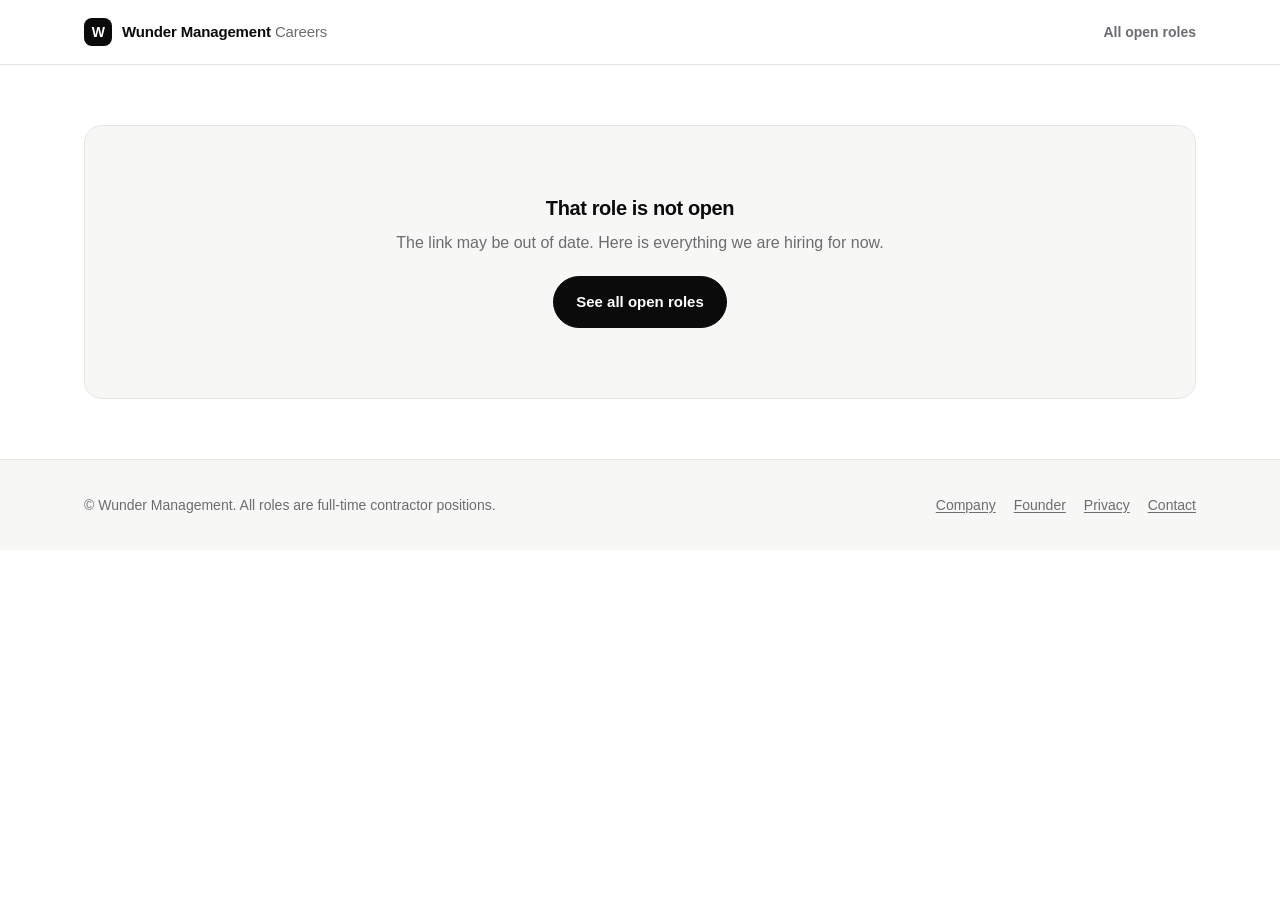
==== apply.html @ 351dd754 "Wunder Management careers site: 8 roles, 127 questions Static copy of careers_site/site from Wunderm" ====
<!DOCTYPE html>
<html lang="en">
<head>
<meta charset="utf-8">
<meta name="viewport" content="width=device-width, initial-scale=1">
<title>Apply — Wunder Management</title>
<meta name="description" content="Apply for a remote role at Wunder Management, a European creator growth agency.">
<link rel="stylesheet" href="assets/styles.css">
</head>
<body data-page="apply">

<header class="site-header">
  <div class="wrap">
    <a class="brand" href="index.html">
      <span class="brand-mark" aria-hidden="true">W</span>
      <span class="brand-text">Wunder Management <span class="brand-sub">Careers</span></span>
    </a>
    <a class="header-link" href="index.html">All open roles</a>
  </div>
</header>

<main id="main">
  <section class="role-hero">
    <div class="wrap">
      <a class="back-link" href="index.html">&larr; All open roles</a>
      <h1 id="roleTitle">Loading role&hellip;</h1>
      <div class="meta-grid" id="roleMeta"></div>
    </div>
  </section>

  <div class="wrap">
    <div class="layout">
      <article class="ad" id="roleAd" aria-label="Role description"></article>

      <aside class="form-panel">
        <section class="card" aria-labelledby="formHeading">
          <div class="card__head">
            <h2 id="formHeading">Apply for this role</h2>
            <p id="formSubhead">A few minutes. Your answers save as you go.</p>
            <div class="progress" id="progress" role="presentation"></div>
            <p class="step-count" id="stepCount"></p>
          </div>

          <form id="applyForm" novalidate>
            <div class="card__body">
              <div class="banner" id="banner" role="alert"></div>
              <div id="steps"></div>
              <!-- Bots fill every field they can find, including this one. -->
              <div style="position:absolute;left:-9999px" aria-hidden="true">
                <label for="hp">Do not fill this in</label>
                <input type="text" id="hp" name="website_url" tabindex="-1" autocomplete="off">
              </div>
              <p class="form-note" id="privacyNote"></p>
            </div>
            <div class="card__foot">
              <button type="button" class="btn btn--ghost" id="backBtn">Back</button>
              <button type="submit" class="btn btn--accent" id="nextBtn">Continue</button>
            </div>
          </form>

          <div class="done" id="done" role="status">
            <div class="done__mark" aria-hidden="true">&check;</div>
            <h2>Application received</h2>
            <p id="doneMessage"></p>
            <p style="margin-top:22px">
              <a class="btn btn--ghost" href="index.html">See other open roles</a>
            </p>
          </div>
        </section>
        <noscript>
          <div class="empty" style="margin-top:20px">
            <h2>This form needs JavaScript</h2>
            <p>Email <a href="mailto:ja@kgmodelmanagement.com">ja@kgmodelmanagement.com</a>
               and we will send you the application directly.</p>
          </div>
        </noscript>
      </aside>
    </div>
  </div>
</main>

<footer class="site-footer">
  <div class="wrap">
    <span>&copy; Wunder Management. All roles are full-time contractor positions.</span>
    <span class="footer-links">
      <a href="https://wundermgmt.com" target="_blank" rel="noopener">Company</a>
      <a href="https://www.instagram.com/lauris_kalnins" target="_blank" rel="noopener">Founder</a>
      <a href="https://wundermgmt.com/imprint" target="_blank" rel="noopener">Privacy</a>
      <a href="mailto:ja@kgmodelmanagement.com">Contact</a>
    </span>
  </div>
</footer>

<script src="assets/config.js"></script>
<script src="assets/forms.js"></script>
<script src="assets/app.js"></script>
</body>
</html>
---- assets/styles.css ----
/**
 * styles.css - Wunder Management careers site.
 *
 * Same palette and type scale as the Head of Short-Form Editing apply page, so
 * an applicant who sees both is looking at one company.
 *
 * No webfont on purpose. Applicants are in the Philippines on mixed connections,
 * and a blocking font request is the slowest thing on a page like this. The
 * system stack renders as Inter on newer Windows and as SF/Segoe/Roboto
 * elsewhere, all of which look right.
 */

:root {
  --ink: #0B0B0C;
  --ink-2: #26262B;
  --paper: #FFFFFF;
  --surface: #F7F7F5;
  --surface-2: #F1F1EE;
  --line: #E4E4E0;
  --line-strong: #CFCFC9;
  --muted: #6C6C72;
  --accent: #FF4D2E;
  --accent-ink: #E03A1C;
  --accent-soft: #FFF1ED;
  --ok: #0E9F6E;
  --ok-soft: #E7F7F0;
  --err: #D62B20;
  --err-soft: #FDECEA;

  --r-sm: 8px;
  --r: 12px;
  --r-lg: 18px;
  --r-xl: 26px;

  --shadow-sm: 0 1px 2px rgba(11, 11, 12, .05), 0 1px 1px rgba(11, 11, 12, .04);
  --shadow: 0 4px 16px rgba(11, 11, 12, .06), 0 1px 2px rgba(11, 11, 12, .04);
  --shadow-lg: 0 24px 60px -20px rgba(11, 11, 12, .22), 0 4px 16px rgba(11, 11, 12, .06);

  --wrap: 1160px;
  --font: "Inter", -apple-system, BlinkMacSystemFont, "Segoe UI Variable Text",
          "Segoe UI", Roboto, "Helvetica Neue", Arial, sans-serif;
}

*, *::before, *::after { box-sizing: border-box; }

html { -webkit-text-size-adjust: 100%; scroll-behavior: smooth; }
@media (prefers-reduced-motion: reduce) {
  html { scroll-behavior: auto; }
  * { animation-duration: .001ms !important; transition-duration: .001ms !important; }
}

body {
  margin: 0;
  font-family: var(--font);
  font-size: 16px;
  line-height: 1.6;
  color: var(--ink);
  background: var(--paper);
  -webkit-font-smoothing: antialiased;
}

a { color: var(--ink); text-decoration: underline; text-underline-offset: 2px; }
a:hover { color: var(--accent-ink); }

h1, h2, h3, h4 { margin: 0; letter-spacing: -.02em; line-height: 1.2; font-weight: 700; }
p { margin: 0 0 1em; }
p:last-child { margin-bottom: 0; }

:focus-visible {
  outline: 3px solid var(--accent);
  outline-offset: 2px;
  border-radius: 4px;
}

.wrap { width: 100%; max-width: var(--wrap); margin: 0 auto; padding: 0 24px; }
.sr-only {
  position: absolute; width: 1px; height: 1px; padding: 0; margin: -1px;
  overflow: hidden; clip: rect(0 0 0 0); white-space: nowrap; border: 0;
}

/* ============================== header ============================== */

.site-header {
  position: sticky; top: 0; z-index: 40;
  background: rgba(255, 255, 255, .88);
  backdrop-filter: saturate(180%) blur(12px);
  border-bottom: 1px solid var(--line);
}
.site-header .wrap {
  display: flex; align-items: center; justify-content: space-between;
  min-height: 64px; gap: 16px;
}
.brand { display: flex; align-items: center; gap: 10px; text-decoration: none; font-weight: 700; }
.brand:hover { color: var(--ink); }
.brand-mark {
  width: 28px; height: 28px; border-radius: 8px; flex: none;
  background: var(--ink); color: #fff;
  display: grid; place-items: center;
  font-size: 14px; font-weight: 800; letter-spacing: -.04em;
}
.brand-text { font-size: 15px; letter-spacing: -.01em; }
.brand-sub { color: var(--muted); font-weight: 500; }
.header-link { font-size: 14px; font-weight: 600; text-decoration: none; color: var(--muted); }
.header-link:hover { color: var(--ink); }

/* ============================== buttons ============================== */

.btn {
  display: inline-flex; align-items: center; justify-content: center; gap: 8px;
  padding: 13px 22px; border-radius: 999px; border: 1px solid var(--ink);
  background: var(--ink); color: #fff;
  font: inherit; font-size: 15px; font-weight: 600; text-decoration: none;
  cursor: pointer; transition: transform .12s ease, background .15s ease, box-shadow .15s ease;
}
.btn:hover { color: #fff; transform: translateY(-1px); box-shadow: var(--shadow); }
.btn:active { transform: translateY(0); }
.btn--accent { background: var(--accent); border-color: var(--accent); }
.btn--accent:hover { background: var(--accent-ink); border-color: var(--accent-ink); }
.btn--ghost { background: transparent; color: var(--ink); border-color: var(--line-strong); }
.btn--ghost:hover { color: var(--ink); background: var(--surface); }
.btn[disabled] { opacity: .5; cursor: not-allowed; transform: none; box-shadow: none; }
.btn--block { width: 100%; }

/* ============================== hero ============================== */

.hero { padding: 64px 0 40px; border-bottom: 1px solid var(--line); background: var(--surface); }
.hero__eyebrow {
  font-size: 13px; font-weight: 700; letter-spacing: .1em; text-transform: uppercase;
  color: var(--accent-ink); margin-bottom: 14px;
}
.hero h1 { font-size: clamp(30px, 5vw, 48px); max-width: 20ch; }
.hero__lede { margin-top: 16px; font-size: 18px; color: var(--muted); max-width: 62ch; }
.hero__stats { display: flex; flex-wrap: wrap; gap: 28px; margin-top: 30px; }
.stat__n { font-size: 24px; font-weight: 700; letter-spacing: -.03em; display: block; }
.stat__l { font-size: 13px; color: var(--muted); }

/* ============================== filters ============================== */

.filters { display: flex; flex-wrap: wrap; gap: 8px; padding: 28px 0 4px; }
.chip {
  padding: 8px 15px; border-radius: 999px; border: 1px solid var(--line-strong);
  background: var(--paper); color: var(--ink);
  font: inherit; font-size: 14px; font-weight: 600; cursor: pointer;
}
.chip:hover { background: var(--surface); }
.chip[aria-pressed="true"] { background: var(--ink); border-color: var(--ink); color: #fff; }

/* ============================== role cards ============================== */

.roles {
  display: grid; gap: 18px; padding: 22px 0 72px;
  grid-template-columns: repeat(auto-fill, minmax(320px, 1fr));
}
.role {
  display: flex; flex-direction: column; gap: 14px;
  padding: 24px; border: 1px solid var(--line); border-radius: var(--r-lg);
  background: var(--paper); box-shadow: var(--shadow-sm);
  transition: transform .14s ease, box-shadow .16s ease, border-color .16s ease;
}
.role:hover { transform: translateY(-3px); box-shadow: var(--shadow-lg); border-color: var(--line-strong); }
.role__top { display: flex; align-items: center; justify-content: space-between; gap: 10px; }
.badge {
  font-size: 11px; font-weight: 700; letter-spacing: .08em; text-transform: uppercase;
  padding: 5px 10px; border-radius: 999px; background: var(--surface-2); color: var(--muted);
}
.badge--accent { background: var(--accent-soft); color: var(--accent-ink); }
.role h2 { font-size: 21px; }
.role__summary { color: var(--muted); font-size: 15px; margin: 0; }
.role__facts { list-style: none; margin: 0; padding: 0; display: grid; gap: 8px; }
.role__facts li { display: flex; gap: 10px; font-size: 14px; }
.role__facts dt, .fact__k { color: var(--muted); min-width: 74px; flex: none; }
.fact__v { font-weight: 600; }
.role__cta { margin-top: auto; }

/* ============================== role page ============================== */

.role-hero { padding: 46px 0 34px; background: var(--surface); border-bottom: 1px solid var(--line); }
.back-link { font-size: 14px; font-weight: 600; text-decoration: none; color: var(--muted); }
.back-link:hover { color: var(--ink); }
.role-hero h1 { font-size: clamp(28px, 4.4vw, 42px); margin-top: 16px; max-width: 26ch; }
.meta-grid {
  display: grid; gap: 14px; margin-top: 26px;
  grid-template-columns: repeat(auto-fit, minmax(160px, 1fr));
}
.meta {
  padding: 14px 16px; background: var(--paper);
  border: 1px solid var(--line); border-radius: var(--r);
}
.meta__k {
  font-size: 11px; font-weight: 700; letter-spacing: .08em; text-transform: uppercase;
  color: var(--muted);
}
.meta__v { font-size: 15px; font-weight: 600; margin-top: 4px; }

.layout {
  display: grid; gap: 44px; padding: 44px 0 80px;
  grid-template-columns: minmax(0, 1fr) minmax(0, 440px);
  align-items: start;
}
@media (max-width: 940px) {
  .layout { grid-template-columns: 1fr; gap: 34px; }
  .form-panel { position: static !important; }
}

/* job ad */
.ad { font-size: 16px; max-width: 68ch; }
.ad h3 {
  font-size: 19px; margin: 34px 0 12px; padding-top: 22px;
  border-top: 1px solid var(--line);
}
.ad > h3:first-child { margin-top: 0; padding-top: 0; border-top: 0; }
.ad p { color: var(--ink-2); }
.ad ul, .ad ol { margin: 0 0 1em; padding-left: 22px; color: var(--ink-2); }
.ad li { margin-bottom: 7px; }
.ad ul { list-style: none; padding-left: 0; }
.ad ul li { position: relative; padding-left: 22px; }
.ad ul li::before {
  content: ""; position: absolute; left: 4px; top: .62em;
  width: 6px; height: 6px; border-radius: 50%; background: var(--accent);
}
.ad strong { font-weight: 700; color: var(--ink); }
.ad a { word-break: break-word; }

/* ============================== form ============================== */

.form-panel { position: sticky; top: 88px; }
.card {
  background: var(--paper); border: 1px solid var(--line);
  border-radius: var(--r-xl); box-shadow: var(--shadow-lg); overflow: hidden;
}
.card__head { padding: 24px 26px 20px; border-bottom: 1px solid var(--line); }
.card__head h2 { font-size: 20px; }
.card__head p { margin: 6px 0 0; font-size: 14px; color: var(--muted); }
.card__body { padding: 24px 26px; }
.card__foot {
  padding: 18px 26px 24px; border-top: 1px solid var(--line);
  background: var(--surface); display: flex; gap: 12px; align-items: center;
}
.card__foot .btn { flex: 1; }

/* progress */
.progress { display: flex; gap: 6px; margin-top: 18px; }
.progress__seg {
  height: 4px; flex: 1; border-radius: 999px; background: var(--line);
  transition: background .2s ease;
}
.progress__seg[data-state="done"] { background: var(--ok); }
.progress__seg[data-state="current"] { background: var(--accent); }
.step-count { font-size: 13px; font-weight: 600; color: var(--muted); margin-top: 10px; }

/* fields */
.step { display: none; }
.step[data-active="true"] { display: block; }
.step__blurb { font-size: 14px; color: var(--muted); margin: 0 0 22px; }

.field { margin-bottom: 22px; }
.field:last-child { margin-bottom: 0; }
.field__label { display: block; font-size: 15px; font-weight: 600; margin-bottom: 6px; }
.req { color: var(--accent-ink); margin-left: 2px; }
.opt { color: var(--muted); font-weight: 500; font-size: 13px; margin-left: 6px; }
.field__help { font-size: 13px; color: var(--muted); margin: 0 0 10px; }
.field__help a { word-break: break-word; }

input[type="text"], input[type="email"], input[type="tel"],
input[type="url"], input[type="number"], textarea, select {
  width: 100%; padding: 12px 14px;
  font: inherit; font-size: 15px; color: var(--ink);
  background: var(--paper); border: 1px solid var(--line-strong);
  border-radius: var(--r-sm);
  transition: border-color .14s ease, box-shadow .14s ease;
}
input:hover, textarea:hover { border-color: var(--muted); }
input:focus, textarea:focus, select:focus {
  outline: none; border-color: var(--accent);
  box-shadow: 0 0 0 3px var(--accent-soft);
}
textarea { min-height: 132px; resize: vertical; line-height: 1.55; }
input[aria-invalid="true"], textarea[aria-invalid="true"] {
  border-color: var(--err); background: var(--err-soft);
}

/* choices */
.choices { display: grid; gap: 8px; border: 0; padding: 0; margin: 0; }
.choices--inline { grid-template-columns: 1fr 1fr; }
.choice {
  display: flex; align-items: flex-start; gap: 10px;
  padding: 12px 14px; border: 1px solid var(--line-strong); border-radius: var(--r-sm);
  cursor: pointer; font-size: 15px; background: var(--paper);
  transition: border-color .14s ease, background .14s ease;
}
.choice:hover { border-color: var(--muted); background: var(--surface); }
.choice input { width: auto; margin: 3px 0 0; accent-color: var(--accent); flex: none; }
.choice:has(input:checked) {
  border-color: var(--accent); background: var(--accent-soft); font-weight: 600;
}
.choice span { flex: 1; }

/* file input */
.file-drop {
  display: flex; align-items: center; gap: 14px;
  padding: 16px; border: 1.5px dashed var(--line-strong);
  border-radius: var(--r); background: var(--surface); cursor: pointer;
  transition: border-color .14s ease, background .14s ease;
}
.file-drop:hover { border-color: var(--accent); background: var(--accent-soft); }
.file-drop input { position: absolute; opacity: 0; width: 1px; height: 1px; }
.file-drop__icon {
  width: 40px; height: 40px; flex: none; border-radius: 10px;
  background: var(--paper); border: 1px solid var(--line);
  display: grid; place-items: center; font-size: 17px;
}
.file-drop__text { font-size: 14px; }
.file-drop__text b { display: block; font-size: 15px; }
.file-drop__text span { color: var(--muted); }
.file-drop[data-has-file="true"] { border-style: solid; border-color: var(--ok); background: var(--ok-soft); }

.error {
  display: none; margin-top: 7px; font-size: 13.5px; font-weight: 600; color: var(--err);
}
.error[data-show="true"] { display: block; }

.form-note { font-size: 13px; color: var(--muted); margin: 18px 0 0; }
.banner {
  display: none; margin: 0 0 20px; padding: 13px 15px;
  border-radius: var(--r-sm); font-size: 14px; font-weight: 500;
  border: 1px solid var(--err); background: var(--err-soft); color: #8A1B14;
}
.banner[data-show="true"] { display: block; }
.banner--warn { border-color: #E2A200; background: #FFF8E1; color: #6B4E00; }

/* success */
.done { display: none; padding: 40px 30px; text-align: center; }
.done[data-show="true"] { display: block; }
.done__mark {
  width: 58px; height: 58px; margin: 0 auto 20px; border-radius: 50%;
  background: var(--ok-soft); color: var(--ok);
  display: grid; place-items: center; font-size: 27px; font-weight: 700;
}
.done h2 { font-size: 23px; margin-bottom: 12px; }
.done p { color: var(--muted); font-size: 15px; }
.spinner {
  width: 16px; height: 16px; border-radius: 50%;
  border: 2px solid rgba(255, 255, 255, .4); border-top-color: #fff;
  animation: spin .7s linear infinite;
}
@keyframes spin { to { transform: rotate(360deg); } }

/* ============================== footer ============================== */

.site-footer {
  border-top: 1px solid var(--line); background: var(--surface);
  padding: 34px 0; font-size: 14px; color: var(--muted);
}
.site-footer .wrap { display: flex; flex-wrap: wrap; gap: 16px; justify-content: space-between; }
.site-footer a { color: var(--muted); }
.site-footer a:hover { color: var(--ink); }
.footer-links { display: flex; flex-wrap: wrap; gap: 18px; }

/* ============================== empty state ============================== */

.empty {
  padding: 70px 24px; text-align: center; color: var(--muted);
  border: 1px solid var(--line); border-radius: var(--r-lg); background: var(--surface);
}
.empty h2 { color: var(--ink); font-size: 20px; margin-bottom: 10px; }

@media (max-width: 430px) {
  /* "Wunder Management Careers" wraps to three lines on a 375px phone. */
  .brand-text { font-size: 14px; }
  .brand-sub { display: none; }
  .header-link { font-size: 13px; }
}

@media (max-width: 560px) {
  .hero { padding: 42px 0 30px; }
  .card__head, .card__body { padding-left: 20px; padding-right: 20px; }
  .card__foot { padding-left: 20px; padding-right: 20px; flex-direction: column-reverse; }
  .card__foot .btn { width: 100%; }
  .choices--inline { grid-template-columns: 1fr; }
}
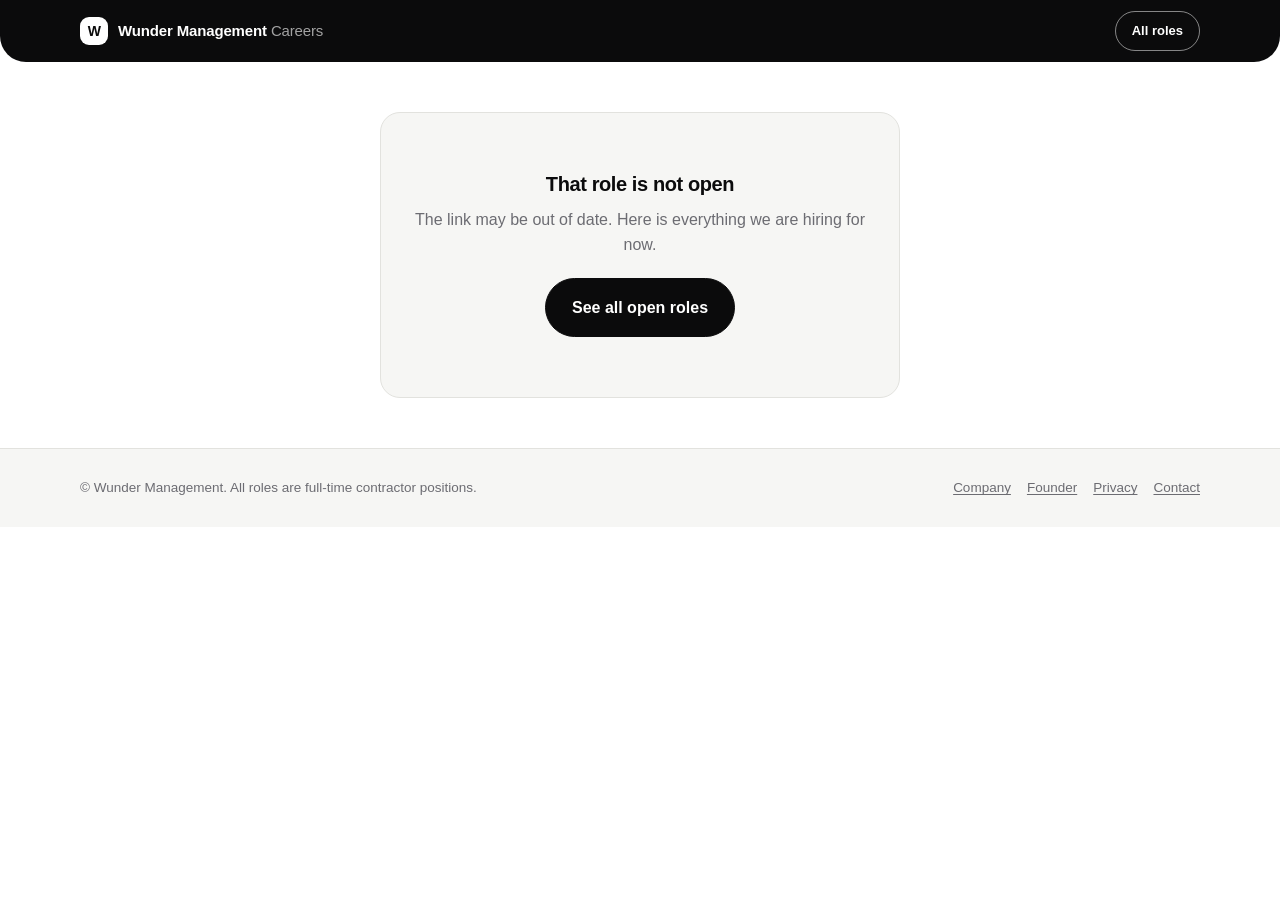
==== commit 4e6cf42a: "Sync site from kg-hiring-screen@e780a3e" ====
--- a/apply.html
+++ b/apply.html
@@ -15,68 +15,106 @@
       <span class="brand-mark" aria-hidden="true">W</span>
       <span class="brand-text">Wunder Management <span class="brand-sub">Careers</span></span>
     </a>
-    <a class="header-link" href="index.html">All open roles</a>
+    <a class="header-link" href="index.html">All roles</a>
   </div>
 </header>
 
 <main id="main">
-  <section class="role-hero">
-    <div class="wrap">
+
+  <!--
+    Screen zero. The applicant arrived from an ad for THIS role, so it leads with
+    the facts and one action. The full ad collapses behind a summary rather than
+    filling three phone screens above the first question.
+  -->
+  <section class="intro" id="introScreen">
+    <div class="wrap wrap--quiz">
       <a class="back-link" href="index.html">&larr; All open roles</a>
       <h1 id="roleTitle">Loading role&hellip;</h1>
+      <p class="intro__summary" id="roleSummary"></p>
       <div class="meta-grid" id="roleMeta"></div>
+
+      <details class="details">
+        <summary>Full role details</summary>
+        <div class="details__body">
+          <article class="ad" id="roleAd" aria-label="Role description"></article>
+        </div>
+      </details>
+
+      <div class="intro__cta">
+        <button type="button" class="btn btn--block" id="startBtn">Start application</button>
+      </div>
+      <p class="intro__note" id="introNote"></p>
     </div>
   </section>
 
-  <div class="wrap">
-    <div class="layout">
-      <article class="ad" id="roleAd" aria-label="Role description"></article>
+  <!-- The quiz itself: one question per screen. -->
+  <section class="quiz" id="quizScreen" hidden>
+    <div class="wrap wrap--quiz">
 
-      <aside class="form-panel">
-        <section class="card" aria-labelledby="formHeading">
-          <div class="card__head">
-            <h2 id="formHeading">Apply for this role</h2>
-            <p id="formSubhead">A few minutes. Your answers save as you go.</p>
-            <div class="progress" id="progress" role="presentation"></div>
-            <p class="step-count" id="stepCount"></p>
-          </div>
+      <div class="quiz__bar">
+        <button type="button" class="quiz__back" id="quizBack" aria-label="Go back to the previous question">&larr;</button>
+        <div class="progress" role="presentation"><div class="progress__fill" id="progressFill"></div></div>
+        <p class="step-count" id="stepCount"></p>
+      </div>
 
-          <form id="applyForm" novalidate>
-            <div class="card__body">
-              <div class="banner" id="banner" role="alert"></div>
-              <div id="steps"></div>
-              <!-- Bots fill every field they can find, including this one. -->
-              <div style="position:absolute;left:-9999px" aria-hidden="true">
-                <label for="hp">Do not fill this in</label>
-                <input type="text" id="hp" name="website_url" tabindex="-1" autocomplete="off">
-              </div>
-              <p class="form-note" id="privacyNote"></p>
-            </div>
-            <div class="card__foot">
-              <button type="button" class="btn btn--ghost" id="backBtn">Back</button>
-              <button type="submit" class="btn btn--accent" id="nextBtn">Continue</button>
-            </div>
-          </form>
+      <form id="applyForm" novalidate>
+        <div class="banner" id="banner" role="alert"></div>
+        <div id="screens"></div>
 
-          <div class="done" id="done" role="status">
-            <div class="done__mark" aria-hidden="true">&check;</div>
-            <h2>Application received</h2>
-            <p id="doneMessage"></p>
-            <p style="margin-top:22px">
-              <a class="btn btn--ghost" href="index.html">See other open roles</a>
-            </p>
-          </div>
-        </section>
-        <noscript>
-          <div class="empty" style="margin-top:20px">
-            <h2>This form needs JavaScript</h2>
-            <p>Email <a href="mailto:ja@kgmodelmanagement.com">ja@kgmodelmanagement.com</a>
-               and we will send you the application directly.</p>
-          </div>
-        </noscript>
-      </aside>
+        <!-- Bots fill every field they can find, including this one. -->
+        <div style="position:absolute;left:-9999px" aria-hidden="true">
+          <label for="hp">Do not fill this in</label>
+          <input type="text" id="hp" name="website_url" tabindex="-1" autocomplete="off">
+        </div>
+
+        <div class="quiz__foot" id="quizFoot">
+          <button type="submit" class="btn btn--block" id="nextBtn">Continue</button>
+        </div>
+        <p class="form-note" id="privacyNote"></p>
+      </form>
+
+      <!--
+        The receipt. Deliberately more than a thank-you line: on 14 Aug 2026 two
+        roles rejected every submission for 15 hours, and the applicants who
+        noticed emailed their CVs in to ask whether it had arrived. A receipt
+        that names the role, echoes the address we will reply to and says what
+        happens next is what stops that question being asked at all.
+      -->
+      <div class="done" id="done" role="status">
+        <div class="done__mark" aria-hidden="true">&check;</div>
+        <h2>Application received</h2>
+        <p class="done__role" id="doneRole"></p>
+        <p id="doneMessage"></p>
+
+        <div class="done__next">
+          <h3>What happens next</h3>
+          <ol>
+            <li>Your answers are saved. Nothing further is needed from you.</li>
+            <li>We review every application against the requirements for this role.</li>
+            <li id="doneEmailStep">If you are shortlisted, we will email you.</li>
+          </ol>
+          <p class="done__note">
+            Our replies come from <strong>ja@kgmodelmanagement.com</strong>. Please
+            check your spam and promotions folders so it is not missed.
+          </p>
+        </div>
+
+        <p style="margin-top:28px">
+          <a class="btn btn--ghost" href="index.html">See other open roles</a>
+        </p>
+      </div>
+
+      <noscript>
+        <div class="empty" style="margin-top:20px">
+          <h2>This form needs JavaScript</h2>
+          <p>Email <a href="mailto:ja@kgmodelmanagement.com">ja@kgmodelmanagement.com</a>
+             and we will send you the application directly.</p>
+        </div>
+      </noscript>
+
     </div>
-  </div>
+  </section>
+
 </main>
 
 <footer class="site-footer">
@@ -92,7 +130,9 @@
 </footer>
 
 <script src="assets/config.js"></script>
+<script src="assets/angle.js"></script>
 <script src="assets/forms.js"></script>
 <script src="assets/app.js"></script>
+<script src="assets/postings-live.js"></script>
 </body>
 </html>
--- a/assets/styles.css
+++ b/assets/styles.css
@@ -1,8 +1,15 @@
 /**
  * styles.css - Wunder Management careers site.
  *
- * Same palette and type scale as the Head of Short-Form Editing apply page, so
- * an applicant who sees both is looking at one company.
+ * MONOCHROME ON PURPOSE. Black, white and grey only - no brand hue anywhere.
+ * Selection is shown by a filled black card, not by a colour, and errors by
+ * weight, a heavier border and a "!" marker rather than red. Colour is therefore
+ * never the only signal for anything, which is also what accessibility wants.
+ *
+ * The layout follows a quiz funnel: one question per screen, a large centred
+ * question, and full-width option cards big enough to hit with a thumb. Almost
+ * all traffic is Meta ad traffic on a phone, so every screen is designed at
+ * 375px first and simply gets more air on a desktop.
  *
  * No webfont on purpose. Applicants are in the Philippines on mixed connections,
  * and a blocking font request is the slowest thing on a page like this. The
@@ -12,40 +19,35 @@
 
 :root {
   --ink: #0B0B0C;
-  --ink-2: #26262B;
+  --ink-2: #34343A;
   --paper: #FFFFFF;
-  --surface: #F7F7F5;
-  --surface-2: #F1F1EE;
-  --line: #E4E4E0;
-  --line-strong: #CFCFC9;
+  --surface: #F6F6F4;
+  --surface-2: #EFEFEC;
+  --line: #E2E2DE;
+  --line-strong: #C9C9C3;
   --muted: #6C6C72;
-  --accent: #FF4D2E;
-  --accent-ink: #E03A1C;
-  --accent-soft: #FFF1ED;
-  --ok: #0E9F6E;
-  --ok-soft: #E7F7F0;
-  --err: #D62B20;
-  --err-soft: #FDECEA;
-
-  --r-sm: 8px;
-  --r: 12px;
-  --r-lg: 18px;
+  --muted-2: #8A8A90;
+
+  --r-sm: 10px;
+  --r: 14px;
+  --r-lg: 20px;
   --r-xl: 26px;
-
-  --shadow-sm: 0 1px 2px rgba(11, 11, 12, .05), 0 1px 1px rgba(11, 11, 12, .04);
-  --shadow: 0 4px 16px rgba(11, 11, 12, .06), 0 1px 2px rgba(11, 11, 12, .04);
-  --shadow-lg: 0 24px 60px -20px rgba(11, 11, 12, .22), 0 4px 16px rgba(11, 11, 12, .06);
+  --r-pill: 999px;
+
+  --shadow-sm: 0 1px 2px rgba(11, 11, 12, .05);
+  --shadow: 0 6px 20px -6px rgba(11, 11, 12, .12), 0 1px 2px rgba(11, 11, 12, .04);
+  --shadow-lg: 0 24px 60px -24px rgba(11, 11, 12, .22), 0 4px 14px rgba(11, 11, 12, .05);
 
   --wrap: 1160px;
+  --quiz: 560px;          /* one question never needs more width than this */
   --font: "Inter", -apple-system, BlinkMacSystemFont, "Segoe UI Variable Text",
           "Segoe UI", Roboto, "Helvetica Neue", Arial, sans-serif;
 }
 
 *, *::before, *::after { box-sizing: border-box; }
 
-html { -webkit-text-size-adjust: 100%; scroll-behavior: smooth; }
+html { -webkit-text-size-adjust: 100%; }
 @media (prefers-reduced-motion: reduce) {
-  html { scroll-behavior: auto; }
   * { animation-duration: .001ms !important; transition-duration: .001ms !important; }
 }
 
@@ -60,287 +62,361 @@
 }
 
 a { color: var(--ink); text-decoration: underline; text-underline-offset: 2px; }
-a:hover { color: var(--accent-ink); }
-
-h1, h2, h3, h4 { margin: 0; letter-spacing: -.02em; line-height: 1.2; font-weight: 700; }
+a:hover { color: var(--muted); }
+
+h1, h2, h3, h4 { margin: 0; letter-spacing: -.02em; line-height: 1.18; font-weight: 800; }
 p { margin: 0 0 1em; }
 p:last-child { margin-bottom: 0; }
 
-:focus-visible {
-  outline: 3px solid var(--accent);
-  outline-offset: 2px;
-  border-radius: 4px;
-}
-
-.wrap { width: 100%; max-width: var(--wrap); margin: 0 auto; padding: 0 24px; }
+:focus-visible { outline: 3px solid var(--ink); outline-offset: 2px; border-radius: 6px; }
+
+.wrap { width: 100%; max-width: var(--wrap); margin: 0 auto; padding: 0 20px; }
+.wrap--quiz { max-width: var(--quiz); }
 .sr-only {
   position: absolute; width: 1px; height: 1px; padding: 0; margin: -1px;
   overflow: hidden; clip: rect(0 0 0 0); white-space: nowrap; border: 0;
 }
 
-/* ============================== header ============================== */
-
+/* ============================== header ==============================
+ * A solid black bar with a curved bottom edge, which is what gives the
+ * funnel its "app screen" feel rather than "web page".
+ */
 .site-header {
-  position: sticky; top: 0; z-index: 40;
-  background: rgba(255, 255, 255, .88);
-  backdrop-filter: saturate(180%) blur(12px);
-  border-bottom: 1px solid var(--line);
+  background: var(--ink); color: #fff;
+  border-bottom-left-radius: 26px; border-bottom-right-radius: 26px;
 }
 .site-header .wrap {
   display: flex; align-items: center; justify-content: space-between;
-  min-height: 64px; gap: 16px;
-}
-.brand { display: flex; align-items: center; gap: 10px; text-decoration: none; font-weight: 700; }
-.brand:hover { color: var(--ink); }
+  min-height: 62px; gap: 16px;
+}
+.brand { display: flex; align-items: center; gap: 10px; text-decoration: none; font-weight: 800; color: #fff; }
+.brand:hover { color: #fff; }
 .brand-mark {
-  width: 28px; height: 28px; border-radius: 8px; flex: none;
-  background: var(--ink); color: #fff;
+  width: 28px; height: 28px; border-radius: 9px; flex: none;
+  background: #fff; color: var(--ink);
   display: grid; place-items: center;
   font-size: 14px; font-weight: 800; letter-spacing: -.04em;
 }
-.brand-text { font-size: 15px; letter-spacing: -.01em; }
-.brand-sub { color: var(--muted); font-weight: 500; }
-.header-link { font-size: 14px; font-weight: 600; text-decoration: none; color: var(--muted); }
-.header-link:hover { color: var(--ink); }
+/* Must not wrap: two lines here pushes the header to 90px and the curve looks
+ * broken. The link beside it shrinks instead. */
+.brand-text { font-size: 15px; letter-spacing: -.01em; white-space: nowrap; }
+.brand-sub { color: rgba(255, 255, 255, .62); font-weight: 500; }
+.header-link {
+  font-size: 13px; font-weight: 700; text-decoration: none;
+  color: #fff; padding: 9px 16px;
+  border: 1.5px solid rgba(255, 255, 255, .5); border-radius: var(--r-pill);
+}
+.header-link:hover { color: var(--ink); background: #fff; border-color: #fff; }
 
 /* ============================== buttons ============================== */
 
 .btn {
   display: inline-flex; align-items: center; justify-content: center; gap: 8px;
-  padding: 13px 22px; border-radius: 999px; border: 1px solid var(--ink);
+  padding: 16px 26px; border-radius: var(--r-pill); border: 1.5px solid var(--ink);
   background: var(--ink); color: #fff;
-  font: inherit; font-size: 15px; font-weight: 600; text-decoration: none;
-  cursor: pointer; transition: transform .12s ease, background .15s ease, box-shadow .15s ease;
-}
-.btn:hover { color: #fff; transform: translateY(-1px); box-shadow: var(--shadow); }
-.btn:active { transform: translateY(0); }
-.btn--accent { background: var(--accent); border-color: var(--accent); }
-.btn--accent:hover { background: var(--accent-ink); border-color: var(--accent-ink); }
+  font: inherit; font-size: 16px; font-weight: 700; text-decoration: none;
+  cursor: pointer; transition: background .15s ease, color .15s ease, opacity .15s ease;
+}
+.btn:hover { color: #fff; background: var(--ink-2); }
 .btn--ghost { background: transparent; color: var(--ink); border-color: var(--line-strong); }
 .btn--ghost:hover { color: var(--ink); background: var(--surface); }
-.btn[disabled] { opacity: .5; cursor: not-allowed; transform: none; box-shadow: none; }
+.btn[disabled] { opacity: .38; cursor: not-allowed; }
 .btn--block { width: 100%; }
 
 /* ============================== hero ============================== */
 
-.hero { padding: 64px 0 40px; border-bottom: 1px solid var(--line); background: var(--surface); }
+.hero { padding: 34px 0 26px; text-align: center; }
 .hero__eyebrow {
-  font-size: 13px; font-weight: 700; letter-spacing: .1em; text-transform: uppercase;
-  color: var(--accent-ink); margin-bottom: 14px;
-}
-.hero h1 { font-size: clamp(30px, 5vw, 48px); max-width: 20ch; }
-.hero__lede { margin-top: 16px; font-size: 18px; color: var(--muted); max-width: 62ch; }
-.hero__stats { display: flex; flex-wrap: wrap; gap: 28px; margin-top: 30px; }
-.stat__n { font-size: 24px; font-weight: 700; letter-spacing: -.03em; display: block; }
-.stat__l { font-size: 13px; color: var(--muted); }
+  font-size: 12px; font-weight: 800; letter-spacing: .12em; text-transform: uppercase;
+  color: var(--muted); margin-bottom: 12px;
+}
+.hero h1 {
+  font-size: clamp(30px, 7vw, 44px); text-transform: uppercase;
+  max-width: 18ch; margin: 0 auto; letter-spacing: -.03em;
+}
+.hero h1 em { font-style: normal; color: var(--muted-2); }
+.hero__lede {
+  margin: 14px auto 0; font-size: 17px; color: var(--muted); max-width: 42ch;
+}
+.hero__lede b { color: var(--ink-2); font-weight: 700; }
+.hero__stats {
+  display: flex; flex-wrap: wrap; justify-content: center; gap: 14px 26px; margin-top: 22px;
+}
+.stat__n { font-size: 20px; font-weight: 800; letter-spacing: -.03em; display: block; }
+.stat__l { font-size: 12.5px; color: var(--muted); }
 
 /* ============================== filters ============================== */
 
-.filters { display: flex; flex-wrap: wrap; gap: 8px; padding: 28px 0 4px; }
+.filters {
+  display: flex; flex-wrap: wrap; justify-content: center; gap: 8px; padding: 26px 0 4px;
+}
 .chip {
-  padding: 8px 15px; border-radius: 999px; border: 1px solid var(--line-strong);
+  padding: 9px 17px; border-radius: var(--r-pill); border: 1.5px solid var(--line-strong);
   background: var(--paper); color: var(--ink);
-  font: inherit; font-size: 14px; font-weight: 600; cursor: pointer;
+  font: inherit; font-size: 14px; font-weight: 700; cursor: pointer;
+  transition: background .14s ease, color .14s ease, border-color .14s ease;
 }
 .chip:hover { background: var(--surface); }
 .chip[aria-pressed="true"] { background: var(--ink); border-color: var(--ink); color: #fff; }
 
-/* ============================== role cards ============================== */
-
-.roles {
-  display: grid; gap: 18px; padding: 22px 0 72px;
-  grid-template-columns: repeat(auto-fill, minmax(320px, 1fr));
-}
+/* ============================== role cards ==============================
+ * Modelled on a job-board listing row: team and a NEW flag on top, the title
+ * large, then the one-line remote fact, then pay against hours on a baseline.
+ */
+.roles { display: grid; gap: 12px; padding: 18px 0 60px; max-width: var(--quiz); margin: 0 auto; }
 .role {
-  display: flex; flex-direction: column; gap: 14px;
-  padding: 24px; border: 1px solid var(--line); border-radius: var(--r-lg);
-  background: var(--paper); box-shadow: var(--shadow-sm);
-  transition: transform .14s ease, box-shadow .16s ease, border-color .16s ease;
-}
-.role:hover { transform: translateY(-3px); box-shadow: var(--shadow-lg); border-color: var(--line-strong); }
-.role__top { display: flex; align-items: center; justify-content: space-between; gap: 10px; }
+  display: block; text-align: left; width: 100%;
+  padding: 18px 20px; border: 1.5px solid var(--line); border-radius: var(--r-lg);
+  background: var(--paper); box-shadow: var(--shadow-sm); cursor: pointer;
+  font: inherit; color: var(--ink); text-decoration: none;
+  transition: border-color .16s ease, box-shadow .16s ease, transform .12s ease;
+}
+.role:hover { border-color: var(--ink); box-shadow: var(--shadow); color: var(--ink); }
+.role:active { transform: scale(.995); }
+.role__top { display: flex; align-items: center; justify-content: space-between; gap: 10px; margin-bottom: 6px; }
 .badge {
-  font-size: 11px; font-weight: 700; letter-spacing: .08em; text-transform: uppercase;
-  padding: 5px 10px; border-radius: 999px; background: var(--surface-2); color: var(--muted);
-}
-.badge--accent { background: var(--accent-soft); color: var(--accent-ink); }
-.role h2 { font-size: 21px; }
-.role__summary { color: var(--muted); font-size: 15px; margin: 0; }
-.role__facts { list-style: none; margin: 0; padding: 0; display: grid; gap: 8px; }
-.role__facts li { display: flex; gap: 10px; font-size: 14px; }
-.role__facts dt, .fact__k { color: var(--muted); min-width: 74px; flex: none; }
-.fact__v { font-weight: 600; }
-.role__cta { margin-top: auto; }
-
-/* ============================== role page ============================== */
-
-.role-hero { padding: 46px 0 34px; background: var(--surface); border-bottom: 1px solid var(--line); }
-.back-link { font-size: 14px; font-weight: 600; text-decoration: none; color: var(--muted); }
+  font-size: 11px; font-weight: 800; letter-spacing: .09em; text-transform: uppercase;
+  color: var(--muted);
+}
+.badge--new {
+  color: var(--ink); background: var(--surface-2);
+  padding: 4px 9px; border-radius: var(--r-pill); letter-spacing: .07em;
+}
+.role h2 { font-size: 20px; letter-spacing: -.025em; }
+.role__remote { font-size: 13.5px; color: var(--muted); margin: 5px 0 0; }
+.role__summary { color: var(--muted); font-size: 14.5px; margin: 9px 0 0; }
+.role__foot {
+  display: flex; align-items: baseline; justify-content: space-between; gap: 12px;
+  margin-top: 13px; padding-top: 12px; border-top: 1px solid var(--line);
+}
+.role__pay { font-size: 15.5px; font-weight: 800; letter-spacing: -.02em; }
+.role__hours { font-size: 13px; color: var(--muted); text-align: right; }
+
+/* ============================== role intro screen ============================== */
+
+.intro { padding: 28px 0 40px; }
+.back-link {
+  display: inline-block; font-size: 13.5px; font-weight: 700;
+  text-decoration: none; color: var(--muted); margin-bottom: 16px;
+}
 .back-link:hover { color: var(--ink); }
-.role-hero h1 { font-size: clamp(28px, 4.4vw, 42px); margin-top: 16px; max-width: 26ch; }
+.intro h1 { font-size: clamp(26px, 6vw, 36px); letter-spacing: -.03em; }
+.intro__summary { margin-top: 12px; font-size: 16.5px; color: var(--muted); }
+
+/* the five facts as one hairline strip, never five floating boxes */
 .meta-grid {
-  display: grid; gap: 14px; margin-top: 26px;
-  grid-template-columns: repeat(auto-fit, minmax(160px, 1fr));
-}
-.meta {
-  padding: 14px 16px; background: var(--paper);
-  border: 1px solid var(--line); border-radius: var(--r);
-}
+  display: grid; gap: 1px; margin-top: 20px;
+  grid-template-columns: repeat(auto-fit, minmax(150px, 1fr));
+  background: var(--line);
+  border: 1px solid var(--line); border-radius: var(--r); overflow: hidden;
+}
+.meta { padding: 11px 14px; background: var(--paper); }
 .meta__k {
-  font-size: 11px; font-weight: 700; letter-spacing: .08em; text-transform: uppercase;
+  font-size: 11px; font-weight: 800; letter-spacing: .08em; text-transform: uppercase;
   color: var(--muted);
 }
-.meta__v { font-size: 15px; font-weight: 600; margin-top: 4px; }
-
-.layout {
-  display: grid; gap: 44px; padding: 44px 0 80px;
-  grid-template-columns: minmax(0, 1fr) minmax(0, 440px);
-  align-items: start;
-}
-@media (max-width: 940px) {
-  .layout { grid-template-columns: 1fr; gap: 34px; }
-  .form-panel { position: static !important; }
-}
-
-/* job ad */
-.ad { font-size: 16px; max-width: 68ch; }
-.ad h3 {
-  font-size: 19px; margin: 34px 0 12px; padding-top: 22px;
-  border-top: 1px solid var(--line);
-}
-.ad > h3:first-child { margin-top: 0; padding-top: 0; border-top: 0; }
-.ad p { color: var(--ink-2); }
-.ad ul, .ad ol { margin: 0 0 1em; padding-left: 22px; color: var(--ink-2); }
-.ad li { margin-bottom: 7px; }
+.meta__v { font-size: 14.5px; font-weight: 700; margin-top: 2px; }
+
+/* The full ad is 230+ words. It cannot sit on a quiz screen, and it is not ours
+ * to delete, so it collapses instead. Closed by default: the applicant came to
+ * apply, and anyone who wants the detail is one tap away. */
+.details { margin-top: 18px; border: 1.5px solid var(--line); border-radius: var(--r); overflow: hidden; }
+.details > summary {
+  padding: 15px 18px; cursor: pointer; list-style: none;
+  font-size: 15px; font-weight: 700; background: var(--surface);
+  display: flex; align-items: center; justify-content: space-between; gap: 12px;
+}
+.details > summary::-webkit-details-marker { display: none; }
+.details > summary::after { content: "+"; font-size: 20px; font-weight: 700; color: var(--muted); }
+.details[open] > summary::after { content: "\2212"; }
+.details > summary:hover { background: var(--surface-2); }
+.details__body { padding: 18px; border-top: 1.5px solid var(--line); }
+
+/* job ad body */
+.ad { font-size: 15.5px; line-height: 1.6; }
+.ad h3 { font-size: 16px; margin: 22px 0 9px; }
+.ad > h3:first-child { margin-top: 0; }
+.ad p { color: var(--ink-2); margin-bottom: .8em; }
+.ad ul, .ad ol { margin: 0 0 .8em; padding-left: 20px; color: var(--ink-2); }
+.ad li { margin-bottom: 5px; }
 .ad ul { list-style: none; padding-left: 0; }
-.ad ul li { position: relative; padding-left: 22px; }
+.ad ul li { position: relative; padding-left: 18px; }
 .ad ul li::before {
-  content: ""; position: absolute; left: 4px; top: .62em;
-  width: 6px; height: 6px; border-radius: 50%; background: var(--accent);
+  content: ""; position: absolute; left: 3px; top: .66em;
+  width: 5px; height: 5px; border-radius: 50%; background: var(--muted-2);
 }
 .ad strong { font-weight: 700; color: var(--ink); }
 .ad a { word-break: break-word; }
 
-/* ============================== form ============================== */
-
-.form-panel { position: sticky; top: 88px; }
-.card {
-  background: var(--paper); border: 1px solid var(--line);
-  border-radius: var(--r-xl); box-shadow: var(--shadow-lg); overflow: hidden;
-}
-.card__head { padding: 24px 26px 20px; border-bottom: 1px solid var(--line); }
-.card__head h2 { font-size: 20px; }
-.card__head p { margin: 6px 0 0; font-size: 14px; color: var(--muted); }
-.card__body { padding: 24px 26px; }
-.card__foot {
-  padding: 18px 26px 24px; border-top: 1px solid var(--line);
-  background: var(--surface); display: flex; gap: 12px; align-items: center;
-}
-.card__foot .btn { flex: 1; }
-
-/* progress */
-.progress { display: flex; gap: 6px; margin-top: 18px; }
-.progress__seg {
-  height: 4px; flex: 1; border-radius: 999px; background: var(--line);
-  transition: background .2s ease;
-}
-.progress__seg[data-state="done"] { background: var(--ok); }
-.progress__seg[data-state="current"] { background: var(--accent); }
-.step-count { font-size: 13px; font-weight: 600; color: var(--muted); margin-top: 10px; }
-
-/* fields */
-.step { display: none; }
-.step[data-active="true"] { display: block; }
-.step__blurb { font-size: 14px; color: var(--muted); margin: 0 0 22px; }
-
-.field { margin-bottom: 22px; }
-.field:last-child { margin-bottom: 0; }
-.field__label { display: block; font-size: 15px; font-weight: 600; margin-bottom: 6px; }
-.req { color: var(--accent-ink); margin-left: 2px; }
-.opt { color: var(--muted); font-weight: 500; font-size: 13px; margin-left: 6px; }
-.field__help { font-size: 13px; color: var(--muted); margin: 0 0 10px; }
+.intro__cta { margin-top: 22px; }
+.intro__note { font-size: 12.5px; color: var(--muted); margin-top: 14px; text-align: center; }
+
+/* ============================== quiz ==============================
+ * One question per screen. The counter is a plain "3 / 17" because a bar alone
+ * hides how much is left, and an honest number is what stops people quitting
+ * in the middle.
+ */
+.quiz { padding: 18px 0 40px; }
+.quiz__bar { display: flex; align-items: center; gap: 12px; margin-bottom: 26px; }
+.quiz__back {
+  width: 38px; height: 38px; flex: none; border-radius: 50%;
+  border: 1.5px solid var(--line-strong); background: var(--paper);
+  font: inherit; font-size: 17px; color: var(--ink); cursor: pointer;
+  display: grid; place-items: center;
+}
+.quiz__back:hover { background: var(--surface); }
+.quiz__back[hidden] { display: none; }
+.progress { flex: 1; height: 6px; border-radius: var(--r-pill); background: var(--surface-2); overflow: hidden; }
+.progress__fill { height: 100%; background: var(--ink); border-radius: var(--r-pill); transition: width .28s ease; }
+.step-count { font-size: 13px; font-weight: 800; color: var(--muted); flex: none; font-variant-numeric: tabular-nums; }
+
+.screen { display: none; }
+.screen[data-active="true"] { display: block; animation: rise .22s ease both; }
+@keyframes rise { from { opacity: 0; transform: translateY(7px); } to { opacity: 1; transform: none; } }
+
+.screen__eyebrow {
+  font-size: 12px; font-weight: 800; letter-spacing: .12em; text-transform: uppercase;
+  color: var(--muted); text-align: center; margin-bottom: 10px;
+}
+.field__label {
+  display: block; font-size: clamp(21px, 4.6vw, 26px); font-weight: 800;
+  letter-spacing: -.025em; line-height: 1.22; text-align: center; margin-bottom: 10px;
+}
+.req { display: none; }                 /* every question states its own need */
+.opt { font-size: 13px; font-weight: 600; color: var(--muted-2); }
+.field__help { font-size: 14.5px; color: var(--muted); margin: 0 auto 20px; text-align: center; max-width: 40ch; }
 .field__help a { word-break: break-word; }
-
+.field { margin: 0; }
+
+/* option cards - the whole card is the hit target */
+.choices { display: grid; gap: 10px; margin-top: 22px; }
+.choice {
+  display: flex; align-items: center; gap: 13px;
+  padding: 17px 18px; border: 1.5px solid var(--line-strong); border-radius: var(--r);
+  cursor: pointer; font-size: 16px; font-weight: 600; background: var(--paper);
+  transition: border-color .14s ease, background .14s ease, color .14s ease;
+}
+.choice:hover { border-color: var(--ink); background: var(--surface); }
+/* The native control is hidden: the card itself shows state, and a visible
+ * radio next to a filled black card reads as two competing indicators. */
+.choice input { position: absolute; opacity: 0; width: 1px; height: 1px; }
+.choice span { flex: 1; }
+.choice__tick { flex: none; font-size: 17px; font-weight: 800; opacity: 0; }
+.choice:has(input:checked) {
+  background: var(--ink); border-color: var(--ink); color: #fff; font-weight: 700;
+}
+.choice:has(input:checked) .choice__tick { opacity: 1; }
+
+/* text inputs */
 input[type="text"], input[type="email"], input[type="tel"],
 input[type="url"], input[type="number"], textarea, select {
-  width: 100%; padding: 12px 14px;
-  font: inherit; font-size: 15px; color: var(--ink);
-  background: var(--paper); border: 1px solid var(--line-strong);
-  border-radius: var(--r-sm);
+  width: 100%; padding: 16px 17px; margin-top: 22px;
+  font: inherit; font-size: 16.5px; color: var(--ink);
+  background: var(--paper); border: 1.5px solid var(--line-strong);
+  border-radius: var(--r);
   transition: border-color .14s ease, box-shadow .14s ease;
 }
 input:hover, textarea:hover { border-color: var(--muted); }
 input:focus, textarea:focus, select:focus {
-  outline: none; border-color: var(--accent);
-  box-shadow: 0 0 0 3px var(--accent-soft);
-}
-textarea { min-height: 132px; resize: vertical; line-height: 1.55; }
+  outline: none; border-color: var(--ink); box-shadow: 0 0 0 3px var(--surface-2);
+}
+textarea { min-height: 150px; resize: vertical; line-height: 1.55; }
+/* Monochrome error state: a near-black heavy border plus the message below.
+ * Never colour alone. */
 input[aria-invalid="true"], textarea[aria-invalid="true"] {
-  border-color: var(--err); background: var(--err-soft);
-}
-
-/* choices */
-.choices { display: grid; gap: 8px; border: 0; padding: 0; margin: 0; }
-.choices--inline { grid-template-columns: 1fr 1fr; }
-.choice {
-  display: flex; align-items: flex-start; gap: 10px;
-  padding: 12px 14px; border: 1px solid var(--line-strong); border-radius: var(--r-sm);
-  cursor: pointer; font-size: 15px; background: var(--paper);
-  transition: border-color .14s ease, background .14s ease;
-}
-.choice:hover { border-color: var(--muted); background: var(--surface); }
-.choice input { width: auto; margin: 3px 0 0; accent-color: var(--accent); flex: none; }
-.choice:has(input:checked) {
-  border-color: var(--accent); background: var(--accent-soft); font-weight: 600;
-}
-.choice span { flex: 1; }
+  border-color: var(--ink); border-width: 2px; background: var(--surface);
+}
+.char-count { font-size: 13px; font-weight: 600; color: var(--muted); margin-top: 9px; text-align: right; }
 
 /* file input */
 .file-drop {
-  display: flex; align-items: center; gap: 14px;
-  padding: 16px; border: 1.5px dashed var(--line-strong);
+  display: flex; align-items: center; gap: 14px; margin-top: 22px;
+  padding: 18px; border: 2px dashed var(--line-strong);
   border-radius: var(--r); background: var(--surface); cursor: pointer;
   transition: border-color .14s ease, background .14s ease;
 }
-.file-drop:hover { border-color: var(--accent); background: var(--accent-soft); }
+.file-drop:hover { border-color: var(--ink); }
 .file-drop input { position: absolute; opacity: 0; width: 1px; height: 1px; }
 .file-drop__icon {
-  width: 40px; height: 40px; flex: none; border-radius: 10px;
-  background: var(--paper); border: 1px solid var(--line);
+  width: 42px; height: 42px; flex: none; border-radius: 11px;
+  background: var(--paper); border: 1.5px solid var(--line);
   display: grid; place-items: center; font-size: 17px;
 }
 .file-drop__text { font-size: 14px; }
-.file-drop__text b { display: block; font-size: 15px; }
+.file-drop__text b { display: block; font-size: 15px; word-break: break-word; }
 .file-drop__text span { color: var(--muted); }
-.file-drop[data-has-file="true"] { border-style: solid; border-color: var(--ok); background: var(--ok-soft); }
-
-.error {
-  display: none; margin-top: 7px; font-size: 13.5px; font-weight: 600; color: var(--err);
-}
-.error[data-show="true"] { display: block; }
-
-.form-note { font-size: 13px; color: var(--muted); margin: 18px 0 0; }
+.file-drop[data-has-file="true"] { border-style: solid; border-color: var(--ink); background: var(--paper); }
+
+.error { display: none; margin-top: 11px; font-size: 14px; font-weight: 700; color: var(--ink); }
+.error[data-show="true"] { display: flex; gap: 8px; align-items: flex-start; }
+.error::before {
+  content: "!"; flex: none; width: 19px; height: 19px; border-radius: 50%;
+  background: var(--ink); color: #fff; font-size: 12px; font-weight: 800;
+  display: grid; place-items: center; margin-top: 1px;
+}
+
+/* the sticky action bar - one primary action, always in reach of a thumb */
+.quiz__foot {
+  position: sticky; bottom: 0; z-index: 20;
+  padding: 14px 0 18px; margin-top: 26px;
+  background: linear-gradient(to bottom, rgba(255,255,255,0), var(--paper) 34%);
+}
+.quiz__foot .btn { width: 100%; }
+.quiz__foot[hidden] { display: none; }
+.form-note { font-size: 12.5px; color: var(--muted); margin: 16px 0 0; text-align: center; }
+
 .banner {
-  display: none; margin: 0 0 20px; padding: 13px 15px;
-  border-radius: var(--r-sm); font-size: 14px; font-weight: 500;
-  border: 1px solid var(--err); background: var(--err-soft); color: #8A1B14;
+  display: none; margin: 0 0 18px; padding: 14px 16px;
+  border-radius: var(--r-sm); font-size: 14.5px; font-weight: 600;
+  border: 2px solid var(--ink); background: var(--surface); color: var(--ink);
 }
 .banner[data-show="true"] { display: block; }
-.banner--warn { border-color: #E2A200; background: #FFF8E1; color: #6B4E00; }
-
-/* success */
-.done { display: none; padding: 40px 30px; text-align: center; }
+.banner--warn { border-style: dashed; }
+
+/* ============================== interstitial ============================== */
+
+.pause { text-align: center; padding: 26px 0 10px; }
+.pause__n { font-size: clamp(38px, 11vw, 58px); font-weight: 800; letter-spacing: -.04em; line-height: 1; }
+.pause h2 { font-size: clamp(21px, 4.6vw, 26px); margin-top: 14px; letter-spacing: -.025em; }
+.pause p { margin-top: 12px; color: var(--muted); font-size: 16px; }
+
+/* ============================== success ============================== */
+
+.done { display: none; padding: 40px 0; text-align: center; }
 .done[data-show="true"] { display: block; }
 .done__mark {
-  width: 58px; height: 58px; margin: 0 auto 20px; border-radius: 50%;
-  background: var(--ok-soft); color: var(--ok);
-  display: grid; place-items: center; font-size: 27px; font-weight: 700;
-}
-.done h2 { font-size: 23px; margin-bottom: 12px; }
-.done p { color: var(--muted); font-size: 15px; }
+  width: 62px; height: 62px; margin: 0 auto 22px; border-radius: 50%;
+  background: var(--ink); color: #fff;
+  display: grid; place-items: center; font-size: 29px; font-weight: 800;
+}
+.done h2 { font-size: 25px; margin-bottom: 12px; }
+.done p { color: var(--muted); font-size: 16px; }
+.done__role { color: var(--ink) !important; font-weight: 600; margin-bottom: 8px; }
+
+/* The steps are the one part that must not be centred - a centred ordered list
+   has no common left edge, so the eye cannot scan it. Centre the BOX, left-align
+   the text inside it. */
+.done__next {
+  margin: 30px auto 0; max-width: 420px; text-align: left;
+  border: 1px solid var(--line); border-radius: 12px; padding: 22px 24px;
+}
+.done__next h3 {
+  font-size: 13px; letter-spacing: .12em; text-transform: uppercase;
+  color: var(--muted); margin-bottom: 14px;
+}
+.done__next ol { margin: 0 0 0 18px; padding: 0; }
+.done__next li {
+  color: var(--ink); font-size: 15.5px; line-height: 1.5; margin-bottom: 10px;
+}
+.done__next li:last-child { margin-bottom: 0; }
+.done__note {
+  margin-top: 16px; padding-top: 14px; border-top: 1px solid var(--line);
+  font-size: 14px !important; line-height: 1.5;
+}
+.done__note strong { color: var(--ink); font-weight: 600; overflow-wrap: anywhere; }
 .spinner {
   width: 16px; height: 16px; border-radius: 50%;
-  border: 2px solid rgba(255, 255, 255, .4); border-top-color: #fff;
+  border: 2px solid rgba(255, 255, 255, .35); border-top-color: #fff;
   animation: spin .7s linear infinite;
 }
 @keyframes spin { to { transform: rotate(360deg); } }
@@ -349,18 +425,18 @@
 
 .site-footer {
   border-top: 1px solid var(--line); background: var(--surface);
-  padding: 34px 0; font-size: 14px; color: var(--muted);
-}
-.site-footer .wrap { display: flex; flex-wrap: wrap; gap: 16px; justify-content: space-between; }
+  padding: 28px 0; font-size: 13.5px; color: var(--muted);
+}
+.site-footer .wrap { display: flex; flex-wrap: wrap; gap: 14px; justify-content: space-between; }
 .site-footer a { color: var(--muted); }
 .site-footer a:hover { color: var(--ink); }
-.footer-links { display: flex; flex-wrap: wrap; gap: 18px; }
+.footer-links { display: flex; flex-wrap: wrap; gap: 16px; }
 
 /* ============================== empty state ============================== */
 
 .empty {
-  padding: 70px 24px; text-align: center; color: var(--muted);
-  border: 1px solid var(--line); border-radius: var(--r-lg); background: var(--surface);
+  padding: 60px 20px; text-align: center; color: var(--muted);
+  border: 1.5px solid var(--line); border-radius: var(--r-lg); background: var(--surface);
 }
 .empty h2 { color: var(--ink); font-size: 20px; margin-bottom: 10px; }
 
@@ -368,13 +444,14 @@
   /* "Wunder Management Careers" wraps to three lines on a 375px phone. */
   .brand-text { font-size: 14px; }
   .brand-sub { display: none; }
-  .header-link { font-size: 13px; }
+  .header-link { font-size: 12px; padding: 8px 13px; }
 }
 
 @media (max-width: 560px) {
-  .hero { padding: 42px 0 30px; }
-  .card__head, .card__body { padding-left: 20px; padding-right: 20px; }
-  .card__foot { padding-left: 20px; padding-right: 20px; flex-direction: column-reverse; }
-  .card__foot .btn { width: 100%; }
-  .choices--inline { grid-template-columns: 1fr; }
-}
+  /* Two columns leaves about 160px per cell, too narrow for values like
+   * "$2/hour + 3% commission" - they wrapped and dragged the row band taller. */
+  .meta-grid { grid-template-columns: 1fr; }
+  .meta { display: flex; align-items: baseline; justify-content: space-between; gap: 14px; }
+  .meta__k { flex: none; }
+  .meta__v { margin-top: 0; text-align: right; }
+}
